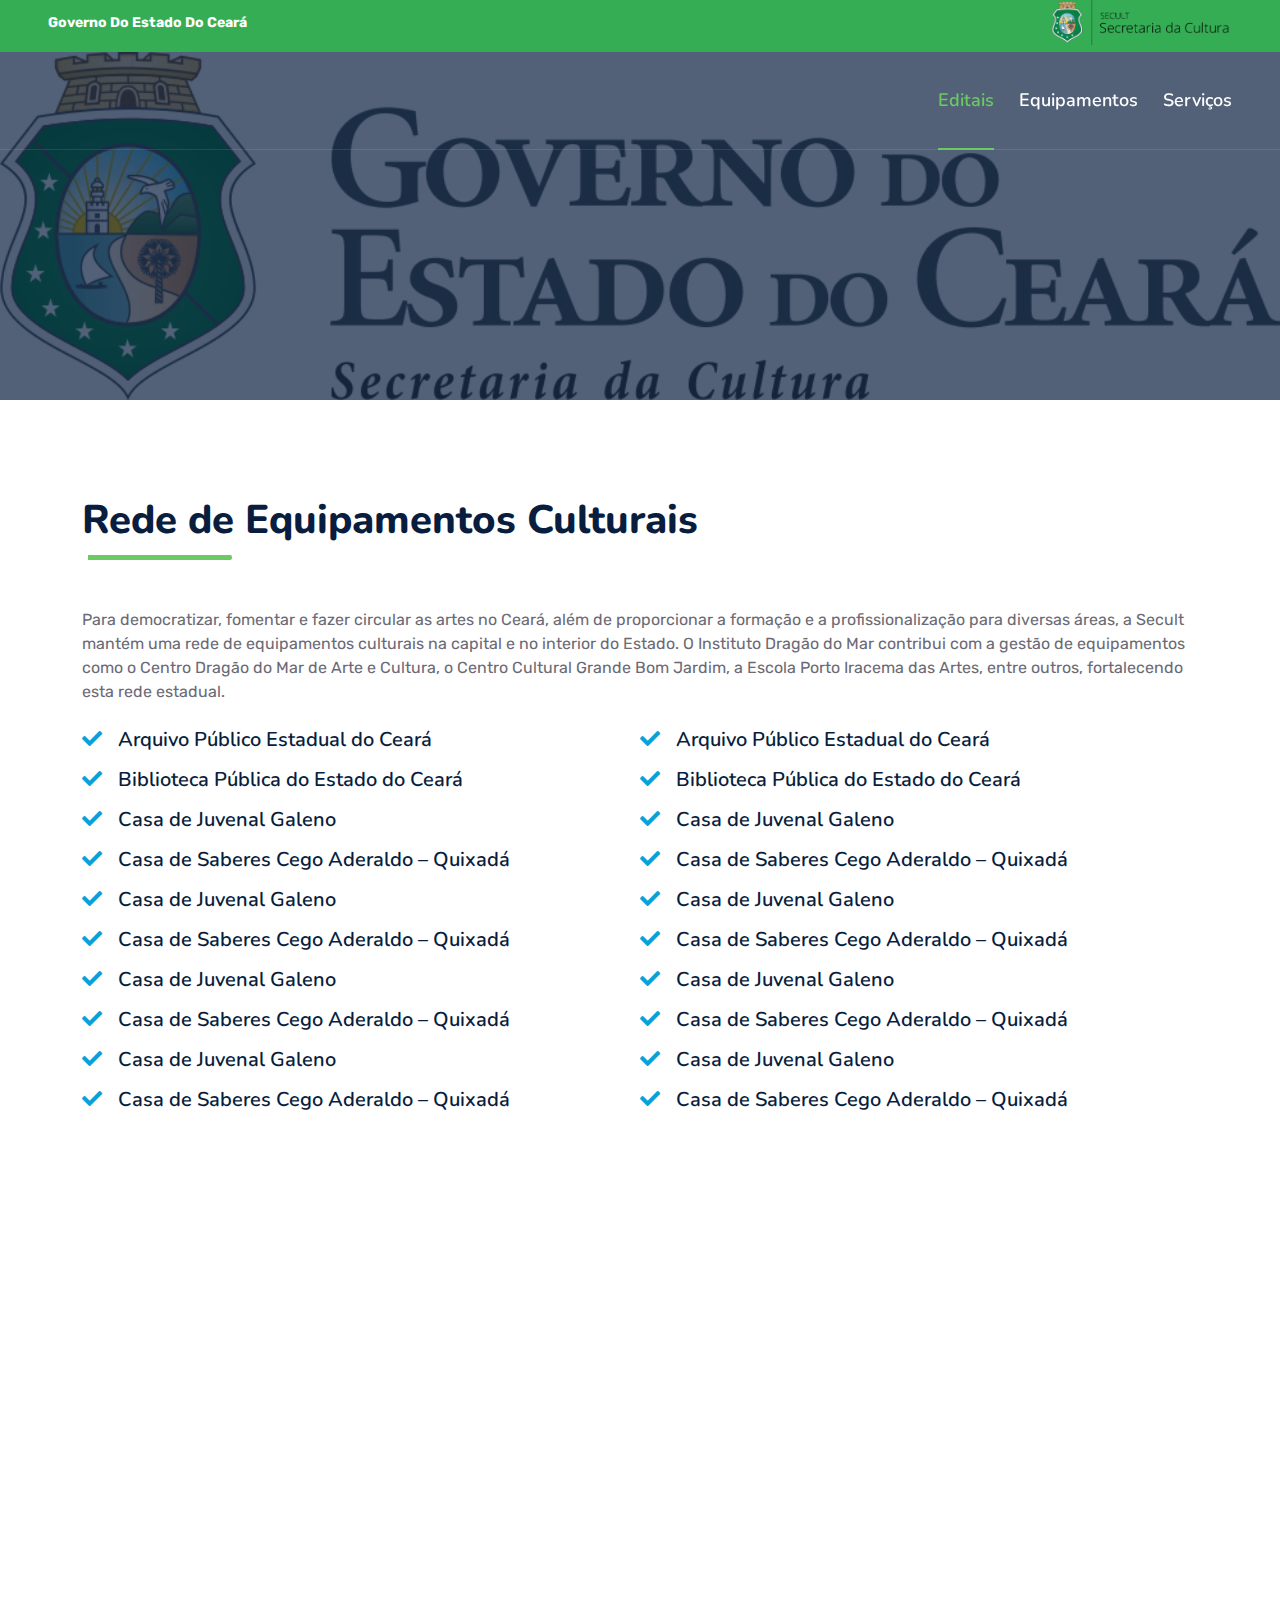
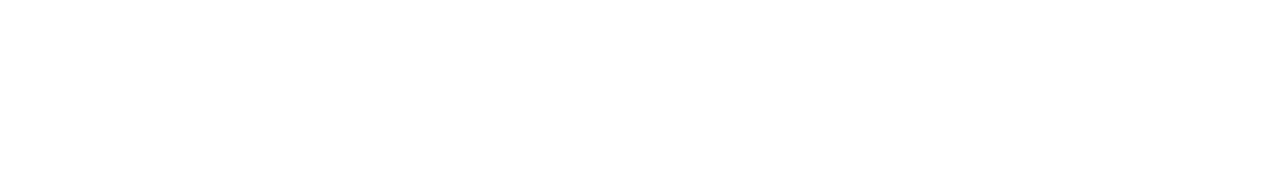
==== equipamentos.html @ 3d93ccb7 "Modificacao Servicos" ====
<!DOCTYPE html>
<html lang="en">

<head>
    <meta charset="utf-8">
    <title>Secretaria da Cultura</title>
    <meta content="width=device-width, initial-scale=1.0" name="viewport">
    <meta content="Free HTML Templates" name="keywords">
    <meta content="Free HTML Templates" name="description">

    <!-- Favicon -->
    <link href="img/favicon.ico" rel="icon">

    <!-- Google Web Fonts -->
    <link rel="preconnect" href="https://fonts.googleapis.com">
    <link rel="preconnect" href="https://fonts.gstatic.com" crossorigin>
    <link href="https://fonts.googleapis.com/css2?family=Nunito:wght@400;600;700;800&family=Rubik:wght@400;500;600;700&display=swap" rel="stylesheet">

    <!-- Icon Font Stylesheet -->
    <link href="https://cdnjs.cloudflare.com/ajax/libs/font-awesome/5.10.0/css/all.min.css" rel="stylesheet">
    <link href="https://cdn.jsdelivr.net/npm/bootstrap-icons@1.4.1/font/bootstrap-icons.css" rel="stylesheet">

    <!-- Libraries Stylesheet -->
    <link href="lib/owlcarousel/assets/owl.carousel.min.css" rel="stylesheet">
    <link href="lib/animate/animate.min.css" rel="stylesheet">

    <!-- Customized Bootstrap Stylesheet -->
    <link href="css/bootstrap.min.css" rel="stylesheet">

    <!-- Template Stylesheet -->
    <link href="css/style.css" rel="stylesheet">
</head>

<body>
    <!-- Spinner Start -->
    <div id="spinner" class="show bg-white position-fixed translate-middle w-100 vh-100 top-50 start-50 d-flex align-items-center justify-content-center">
        <div class="spinner"></div>
    </div>
    <!-- Spinner End -->

 <!-- Topbar Start -->
 <div class="container-fluid bg-secondary px-5 d-none d-lg-block">
    <div class="row gx-0">
        <div class="col-lg-8 text-center text-lg-start mb-2 mb-lg-0">
            <div class="d-inline-flex align-items-center" style="height: 45px;">
                <small class="me-3 text-light"></i>Governo Do Estado Do Ceará</small>
            </div>
        </div>
        <div class="col-lg-4 text-center text-lg-end">
            <div class="d-inline-flex align-items-center" style="height: 45px;">

                <img src="img/logo/secult-escura-2.png" width="180">
            </div>
        </div>
    </div>
</div>
<!-- Topbar End -->


<!-- Navbar & Carousel Start -->
<div class="container-fluid position-relative p-0">
    <nav class="navbar navbar-expand-lg navbar-dark px-5 py-3 py-lg-0">
        <button class="navbar-toggler" type="button" data-bs-toggle="collapse" data-bs-target="#navbarCollapse">
            <span class="fa fa-bars"></span>
        </button>
        <div class="collapse navbar-collapse" id="navbarCollapse">
            <div class="navbar-nav ms-auto py-0">
                <a href="index.html" class="nav-item nav-link active">Editais</a>
                <a href="equipamentos.html" class="nav-item nav-link">Equipamentos</a>
                <a href="service.html" class="nav-item nav-link">Serviços</a>
            </div>
           
        </div>
    </nav>

    <div id="header-carousel" class="carousel slide carousel-fade" data-bs-ride="carousel">
        <div class="carousel-inner">
            <div class="carousel-item active">
                <img class="w-100" src="img/logo/logoNova.png" alt="Image">
                <div class="carousel-caption d-flex flex-column align-items-center justify-content-center">
                    <div class="p-3" style="max-width: 900px;">
                       <!-- <h5 class="text-white text-uppercase mb-3 animated slideInDown">Lançamentos</h5>
                        <h1 class="display-1 text-white mb-md-4 animated zoomIn">Editais culturais</h1>-->
                    </div>
                </div>
            </div>
           
        </div>
       
    </div>
</div>
    <!-- Navbar End -->


    <!-- About Start -->
    <div class="container-fluid py-5 wow fadeInUp" data-wow-delay="0.1s">
        <div class="container py-5">
            <div class="row g-5">
                <div class="col-lg-12">
                    <div class="section-title position-relative pb-3 mb-5">
                        <h1 class="mb-0">Rede de Equipamentos Culturais</h1>
                    </div>
                    <p class="mb-4">Para democratizar, fomentar e fazer circular as artes no Ceará, além de proporcionar a formação e a profissionalização para diversas áreas, a Secult mantém uma rede de equipamentos culturais na capital e no interior do Estado. O Instituto Dragão do Mar contribui com a gestão de equipamentos como o Centro Dragão do Mar de Arte e Cultura, o Centro Cultural Grande Bom Jardim, a Escola Porto Iracema das Artes, entre outros, fortalecendo esta rede estadual.

                    </p>
                    <div class="row g-0 mb-3">
                        <div class="col-sm-6 wow zoomIn" data-wow-delay="0.2s">
                            <h5 class="mb-3"><i class="fa fa-check text-primary me-3"></i><a href="https://mapacultural.secult.ce.gov.br/espaco/499/">Arquivo Público Estadual do Ceará </a></h5>
                            <h5 class="mb-3"><i class="fa fa-check text-primary me-3"></i><a href="https://mapacultural.secult.ce.gov.br/espaco/484/">Biblioteca Pública do Estado do Ceará </a></h5>
                            <h5 class="mb-3"><i class="fa fa-check text-primary me-3"></i><a href="https://mapacultural.secult.ce.gov.br/espaco/490/">Casa de Juvenal Galeno</a></h5>
                            <h5 class="mb-3"><i class="fa fa-check text-primary me-3"></i><a href="https://mapacultural.secult.ce.gov.br/espaco/891/">Casa de Saberes Cego Aderaldo – Quixadá</a></h5>
                            <h5 class="mb-3"><i class="fa fa-check text-primary me-3"></i><a href="https://mapacultural.secult.ce.gov.br/espaco/490/">Casa de Juvenal Galeno</a></h5>
                            <h5 class="mb-3"><i class="fa fa-check text-primary me-3"></i><a href="https://mapacultural.secult.ce.gov.br/espaco/891/">Casa de Saberes Cego Aderaldo – Quixadá</a></h5>
                            <h5 class="mb-3"><i class="fa fa-check text-primary me-3"></i><a href="https://mapacultural.secult.ce.gov.br/espaco/490/">Casa de Juvenal Galeno</a></h5>
                            <h5 class="mb-3"><i class="fa fa-check text-primary me-3"></i><a href="https://mapacultural.secult.ce.gov.br/espaco/891/">Casa de Saberes Cego Aderaldo – Quixadá</a></h5>
                            <h5 class="mb-3"><i class="fa fa-check text-primary me-3"></i><a href="https://mapacultural.secult.ce.gov.br/espaco/490/">Casa de Juvenal Galeno</a></h5>
                            <h5 class="mb-3"><i class="fa fa-check text-primary me-3"></i><a href="https://mapacultural.secult.ce.gov.br/espaco/891/">Casa de Saberes Cego Aderaldo – Quixadá</a></h5>
                        </div>
                        <div class="col-sm-6 wow zoomIn" data-wow-delay="0.2s">
                            <h5 class="mb-3"><i class="fa fa-check text-primary me-3"></i><a href="https://mapacultural.secult.ce.gov.br/espaco/499/">Arquivo Público Estadual do Ceará </a></h5>
                            <h5 class="mb-3"><i class="fa fa-check text-primary me-3"></i><a href="https://mapacultural.secult.ce.gov.br/espaco/484/">Biblioteca Pública do Estado do Ceará </a></h5>
                            <h5 class="mb-3"><i class="fa fa-check text-primary me-3"></i><a href="https://mapacultural.secult.ce.gov.br/espaco/490/">Casa de Juvenal Galeno</a></h5>
                            <h5 class="mb-3"><i class="fa fa-check text-primary me-3"></i><a href="https://mapacultural.secult.ce.gov.br/espaco/891/">Casa de Saberes Cego Aderaldo – Quixadá</a></h5>
                            <h5 class="mb-3"><i class="fa fa-check text-primary me-3"></i><a href="https://mapacultural.secult.ce.gov.br/espaco/490/">Casa de Juvenal Galeno</a></h5>
                            <h5 class="mb-3"><i class="fa fa-check text-primary me-3"></i><a href="https://mapacultural.secult.ce.gov.br/espaco/891/">Casa de Saberes Cego Aderaldo – Quixadá</a></h5>
                            <h5 class="mb-3"><i class="fa fa-check text-primary me-3"></i><a href="https://mapacultural.secult.ce.gov.br/espaco/490/">Casa de Juvenal Galeno</a></h5>
                            <h5 class="mb-3"><i class="fa fa-check text-primary me-3"></i><a href="https://mapacultural.secult.ce.gov.br/espaco/891/">Casa de Saberes Cego Aderaldo – Quixadá</a></h5>
                            <h5 class="mb-3"><i class="fa fa-check text-primary me-3"></i><a href="https://mapacultural.secult.ce.gov.br/espaco/490/">Casa de Juvenal Galeno</a></h5>
                            <h5 class="mb-3"><i class="fa fa-check text-primary me-3"></i><a href="https://mapacultural.secult.ce.gov.br/espaco/891/">Casa de Saberes Cego Aderaldo – Quixadá</a></h5>
                        </div>
                    </div>
                                   </div>
            </div>
        </div>
    </div>
    <!-- About End -->


    
    <!-- Vendor Start -->
    <div class="container-fluid py-5 wow fadeInUp" data-wow-delay="0.1s">
        <div class="container py-5 mb-5">
            <div class="bg-white">
                <div class="owl-carousel vendor-carousel">
                    <img src="img/vendor-1.jpg" alt="">
                    <img src="img/vendor-2.jpg" alt="">
                    <img src="img/vendor-3.jpg" alt="">
                    <img src="img/vendor-4.jpg" alt="">
                    <img src="img/vendor-5.jpg" alt="">
                    <img src="img/vendor-6.jpg" alt="">
                    <img src="img/vendor-7.jpg" alt="">
                    <img src="img/vendor-8.jpg" alt="">
                    <img src="img/vendor-9.jpg" alt="">
                </div>
            </div>
        </div>
    </div>

    <!-- Footer Start -->
    <div class="container-fluid bg-dark text-light mt-5 wow fadeInUp" data-wow-delay="0.1s">
        <div class="container">
            <div class="row gx-10 ">
                <div class="col-lg-12 col-md-6">
                    <div class="row gx-5">
                        <div class="col-lg-3 col-md-12 pt-5 mb-5">
                            <div class="section-title section-title-sm position-relative pb-3 mb-4">
                                <h4 class="text-light mb-0">Sede da Secult</h4>
                            </div>
                            <div class="d-flex mb-2">
                                <i class="bi bi-geo-alt text-white  me-2"></i>
                                <p class="mb-0">
                                    Rua Major Facundo, 500 – Centro
                                    Fortaleza, CE
                                    CEP: 60.025-100</p>
                            </div>
                            
                        </div>
                        <div class="col-lg-3 col-md-12 pt-0 pt-lg-5 mb-5">
                            <div class="section-title section-title-sm position-relative pb-3 mb-4">
                                <h4 class="text-light mb-0">Nossos canais</h4>
                            </div>
                            <div class="link-animated d-flex flex-column justify-content-start">
                                <div class="d-flex mb-2">
                                    <i class="bi bi-envelope-open text-white me-2"></i>
                                    <p class="mb-0">SECULT.CE.GOV.BR</p>
                                </div>
                            </div>
                        </div>
                    
                        <div class="col-lg-3 col-md-12 pt-0 pt-lg-5 mb-5">
                            <div class="section-title section-title-sm position-relative pb-3 mb-4">
                                <h4 class="text-light mb-0">Horário de atendimento</h4>
                            </div>
                            <div class="link-animated d-flex flex-column justify-content-start">
                                <div class="d-flex mb-2">
                                    <i class="bi bi-telephone text-white  me-2"></i>
                                    <p class="mb-0">
                                        De segunda a sexta 08 ás 17 horas</p>
                                </div>
                            </div>
                        </div>
                           <div class="col-lg-3 col-md-12 pt-0 pt-lg-5 mb-5">
                            <div class="d-flex mt-4">
                                <a class="btn btn-secondary btn-square me-2" href="https://www.facebook.com/secultceara/"><i class="fab fa-facebook-f fw-normal"></i></a>
                                <a class="btn btn-secondary btn-square me-2" href="https://instagram.com/secultceara" ><i class="fab fa-linkedin-in fw-normal"></i></a>
                                <a class="btn btn-secondary btn-square" href="https://www.youtube.com/channel/UCVckZREupHqHkoS7MmxwH9w"><i class="fab fa-instagram fw-normal"></i></a>
                            </div>
                        </div>
                    </div>
                </div>
            </div>
        </div>
    </div>
    <!-- Footer End -->


    <!-- JavaScript Libraries -->
    <script src="https://code.jquery.com/jquery-3.4.1.min.js"></script>
    <script src="https://cdn.jsdelivr.net/npm/bootstrap@5.0.0/dist/js/bootstrap.bundle.min.js"></script>
    <script src="lib/wow/wow.min.js"></script>
    <script src="lib/easing/easing.min.js"></script>
    <script src="lib/waypoints/waypoints.min.js"></script>
    <script src="lib/counterup/counterup.min.js"></script>
    <script src="lib/owlcarousel/owl.carousel.min.js"></script>

    <!-- Template Javascript -->
    <script src="js/main.js"></script>
</body>

</html>
---- css/style.css ----
/********** Template CSS **********/
:root {
    --primary: #6bca62;
    --secondary: #34AD54;
    --light: #EEF9FF;
    --dark: #091E3E;
    --dark2: #e70aa5;
}

.AcessoRapido {
    padding-top: 0;
    background-color: #e9e9e9;
}

/*** Spinner ***/
.spinner {
    width: 40px;
    height: 40px;
    background: var(--primary);
    margin: 100px auto;
    -webkit-animation: sk-rotateplane 1.2s infinite ease-in-out;
    animation: sk-rotateplane 1.2s infinite ease-in-out;
}

@-webkit-keyframes sk-rotateplane {
    0% {
        -webkit-transform: perspective(120px)
    }
    50% {
        -webkit-transform: perspective(120px) rotateY(180deg)
    }
    100% {
        -webkit-transform: perspective(120px) rotateY(180deg) rotateX(180deg)
    }
}

@keyframes sk-rotateplane {
    0% {
        transform: perspective(120px) rotateX(0deg) rotateY(0deg);
        -webkit-transform: perspective(120px) rotateX(0deg) rotateY(0deg)
    }
    50% {
        transform: perspective(120px) rotateX(-180.1deg) rotateY(0deg);
        -webkit-transform: perspective(120px) rotateX(-180.1deg) rotateY(0deg)
    }
    100% {
        transform: perspective(120px) rotateX(-180deg) rotateY(-179.9deg);
        -webkit-transform: perspective(120px) rotateX(-180deg) rotateY(-179.9deg);
    }
}

#spinner {
    opacity: 0;
    visibility: hidden;
    transition: opacity .5s ease-out, visibility 0s linear .5s;
    z-index: 99999;
}

#spinner.show {
    transition: opacity .5s ease-out, visibility 0s linear 0s;
    visibility: visible;
    opacity: 1;
}


/*** Heading ***/
h1,
h2,
.fw-bold {
    font-weight: 800 !important;
}

h3,
h4,
.fw-semi-bold {
    font-weight: 700 !important;
}

h5,
h6,
.fw-medium {
    font-weight: 600 !important;
}


/*** Button ***/
.btn {
    font-family: 'Nunito', sans-serif;
    font-weight: 600;
    transition: .5s;
}

.btn-primary,
.btn-secondary {
    color: #FFFFFF;
    box-shadow: inset 0 0 0 50px transparent;
}

.btn-primary:hover {
    box-shadow: inset 0 0 0 0 var(--primary);
}

.btn-secondary:hover {
    box-shadow: inset 0 0 0 0 var(--secondary);
}

.btn-square {
    width: 36px;
    height: 36px;
}

.btn-sm-square {
    width: 30px;
    height: 30px;
}

.btn-lg-square {
    width: 48px;
    height: 48px;
}

.btn-square,
.btn-sm-square,
.btn-lg-square {
    padding-left: 0;
    padding-right: 0;
    text-align: center;
}


/*** Navbar ***/
.navbar-dark .navbar-nav .nav-link {
    font-family: 'Nunito', sans-serif;
    position: relative;
    margin-left: 25px;
    padding: 35px 0;
    color: #ffffff;
    font-size: 18px;
    font-weight: 600;
    outline: none;
    transition: .5s;
}

.sticky-top.navbar-dark .navbar-nav .nav-link {
    padding: 20px 0;
    color: var(--dark);
}

.navbar-dark .navbar-nav .nav-link:hover,
.navbar-dark .navbar-nav .nav-link.active {
    color: var(--primary);
}

.navbar-dark .navbar-brand h1 {
    color: #FFFFFF;
}

.navbar-dark .navbar-toggler {
    color: var(--primary) !important;
    border-color: var(--primary) !important;
}

@media (max-width: 991.98px) {
    .sticky-top.navbar-dark {
        position: relative;
        background: #FFFFFF;
    }

    .navbar-dark .navbar-nav .nav-link,
    .navbar-dark .navbar-nav .nav-link.show,
    .sticky-top.navbar-dark .navbar-nav .nav-link {
        padding: 10px 0;
        color: var(--dark);
    }

    .navbar-dark .navbar-brand h1 {
        color: var(--primary);
    }
}

@media (min-width: 992px) {
    .navbar-dark {
        position: absolute;
        width: 100%;
        top: 0;
        left: 0;
        border-bottom: 1px solid rgba(256, 256, 256, .1);
        z-index: 999;
    }
    
    .sticky-top.navbar-dark {
        position: fixed;
        background: #FFFFFF;
    }

    .navbar-dark .navbar-nav .nav-link::before {
        position: absolute;
        content: "";
        width: 0;
        height: 2px;
        bottom: -1px;
        left: 50%;
        background: var(--primary);
        transition: .5s;
    }

    .navbar-dark .navbar-nav .nav-link:hover::before,
    .navbar-dark .navbar-nav .nav-link.active::before {
        width: 100%;
        left: 0;
    }

    .navbar-dark .navbar-nav .nav-link.nav-contact::before {
        display: none;
    }

    .sticky-top.navbar-dark .navbar-brand h1 {
        color: var(--primary);
    }
}


/*** Carousel ***/
.carousel-caption {
    top: 0;
    left: 0;
    right: 0;
    bottom: 0;
    background: rgba(9, 30, 62, .7);
    z-index: 1;
}

@media (max-width: 576px) {
    .carousel-caption h5 {
        font-size: 14px;
        font-weight: 500 !important;
    }

    .carousel-caption h1 {
        font-size: 30px;
        font-weight: 600 !important;
    }
}

.carousel-control-prev,
.carousel-control-next {
    width: 10%;
}

.carousel-control-prev-icon,
.carousel-control-next-icon {
    width: 3rem;
    height: 3rem;
}


/*** Section Title ***/
.section-title::before {
    position: absolute;
    content: "";
    width: 150px;
    height: 5px;
    left: 0;
    bottom: 0;
    background: var(--primary);
    border-radius: 2px;
}

.section-title.text-center::before {
    left: 50%;
    margin-left: -75px;
}

.section-title.section-title-sm::before {
    width: 90px;
    height: 3px;
}

.section-title::after {
    position: absolute;
    content: "";
    width: 6px;
    height: 5px;
    bottom: 0px;
    background: #FFFFFF;
    -webkit-animation: section-title-run 5s infinite linear;
    animation: section-title-run 5s infinite linear;
}

.section-title.section-title-sm::after {
    width: 4px;
    height: 3px;
}

.section-title.text-center::after {
    -webkit-animation: section-title-run-center 5s infinite linear;
    animation: section-title-run-center 5s infinite linear;
}

.section-title.section-title-sm::after {
    -webkit-animation: section-title-run-sm 5s infinite linear;
    animation: section-title-run-sm 5s infinite linear;
}

@-webkit-keyframes section-title-run {
    0% {left: 0; } 50% { left : 145px; } 100% { left: 0; }
}

@-webkit-keyframes section-title-run-center {
    0% { left: 50%; margin-left: -75px; } 50% { left : 50%; margin-left: 45px; } 100% { left: 50%; margin-left: -75px; }
}

@-webkit-keyframes section-title-run-sm {
    0% {left: 0; } 50% { left : 85px; } 100% { left: 0; }
}


/*** Service ***/
.service-item {
    position: relative;
    height: 300px;
    padding: 0 30px;
    transition: .5s;
}

.service-item .service-icon {
    margin-bottom: 30px;
    width: 60px;
    height: 60px;
    display: flex;
    align-items: center;
    justify-content: center;
    background: var(--primary);
    border-radius: 2px;
    transform: rotate(-45deg);
}

.service-item .service-icon i {
    transform: rotate(45deg);
}

.service-item a.btn {
    position: absolute;
    width: 60px;
    bottom: -48px;
    left: 50%;
    margin-left: -30px;
    opacity: 0;
}

.service-item:hover a.btn {
    bottom: -24px;
    opacity: 1;
}


/*** Testimonial ***/
.testimonial-carousel .owl-dots {
    margin-top: 15px;
    display: flex;
    align-items: flex-end;
    justify-content: center;
}

.testimonial-carousel .owl-dot {
    position: relative;
    display: inline-block;
    margin: 0 5px;
    width: 15px;
    height: 15px;
    background: #DDDDDD;
    border-radius: 2px;
    transition: .5s;
}

.testimonial-carousel .owl-dot.active {
    width: 30px;
    background: var(--primary);
}

.testimonial-carousel .owl-item.center {
    position: relative;
    z-index: 1;
}

.testimonial-carousel .owl-item .testimonial-item {
    transition: .5s;
}

.testimonial-carousel .owl-item.center .testimonial-item {
    background: #FFFFFF !important;
    box-shadow: 0 0 30px #DDDDDD;
}


/*** Team ***/
.team-item {
    transition: .5s;
}

.team-social {
    position: absolute;
    width: 100%;
    height: 100%;
    top: 0;
    left: 0;
    display: flex;
    align-items: center;
    justify-content: center;
    transition: .5s;
}

.team-social a.btn {
    position: relative;
    margin: 0 3px;
    margin-top: 100px;
    opacity: 0;
}

.team-item:hover {
    box-shadow: 0 0 30px #DDDDDD;
}

.team-item:hover .team-social {
    background: rgba(9, 30, 62, .7);
}

.team-item:hover .team-social a.btn:first-child {
    opacity: 1;
    margin-top: 0;
    transition: .3s 0s;
}

.team-item:hover .team-social a.btn:nth-child(2) {
    opacity: 1;
    margin-top: 0;
    transition: .3s .05s;
}

.team-item:hover .team-social a.btn:nth-child(3) {
    opacity: 1;
    margin-top: 0;
    transition: .3s .1s;
}

.team-item:hover .team-social a.btn:nth-child(4) {
    opacity: 1;
    margin-top: 0;
    transition: .3s .15s;
}

.team-item .team-img img,
.blog-item .blog-img img  {
    transition: .5s;
}

.team-item:hover .team-img img,
.blog-item:hover .blog-img img {
    transform: scale(1.15);
}


/*** Miscellaneous ***/
@media (min-width: 991.98px) {
    .facts {
        position: relative;
        margin-top: -75px;
        z-index: 1;
    }
}

.back-to-top {
    position: fixed;
    display: none;
    right: 45px;
    bottom: 45px;
    z-index: 99;
}

.bg-header {
    background: linear-gradient(rgba(9, 30, 62, .7), rgba(9, 30, 62, .7)), url(../img/carousel-1.jpg) center center no-repeat;
    background-size: cover;
}

.link-animated a {
    transition: .5s;
}

.link-animated a:hover {
    padding-left: 10px;
}

@media (min-width: 767.98px) {
    .footer-about {
        margin-bottom: -75px;
    }
}
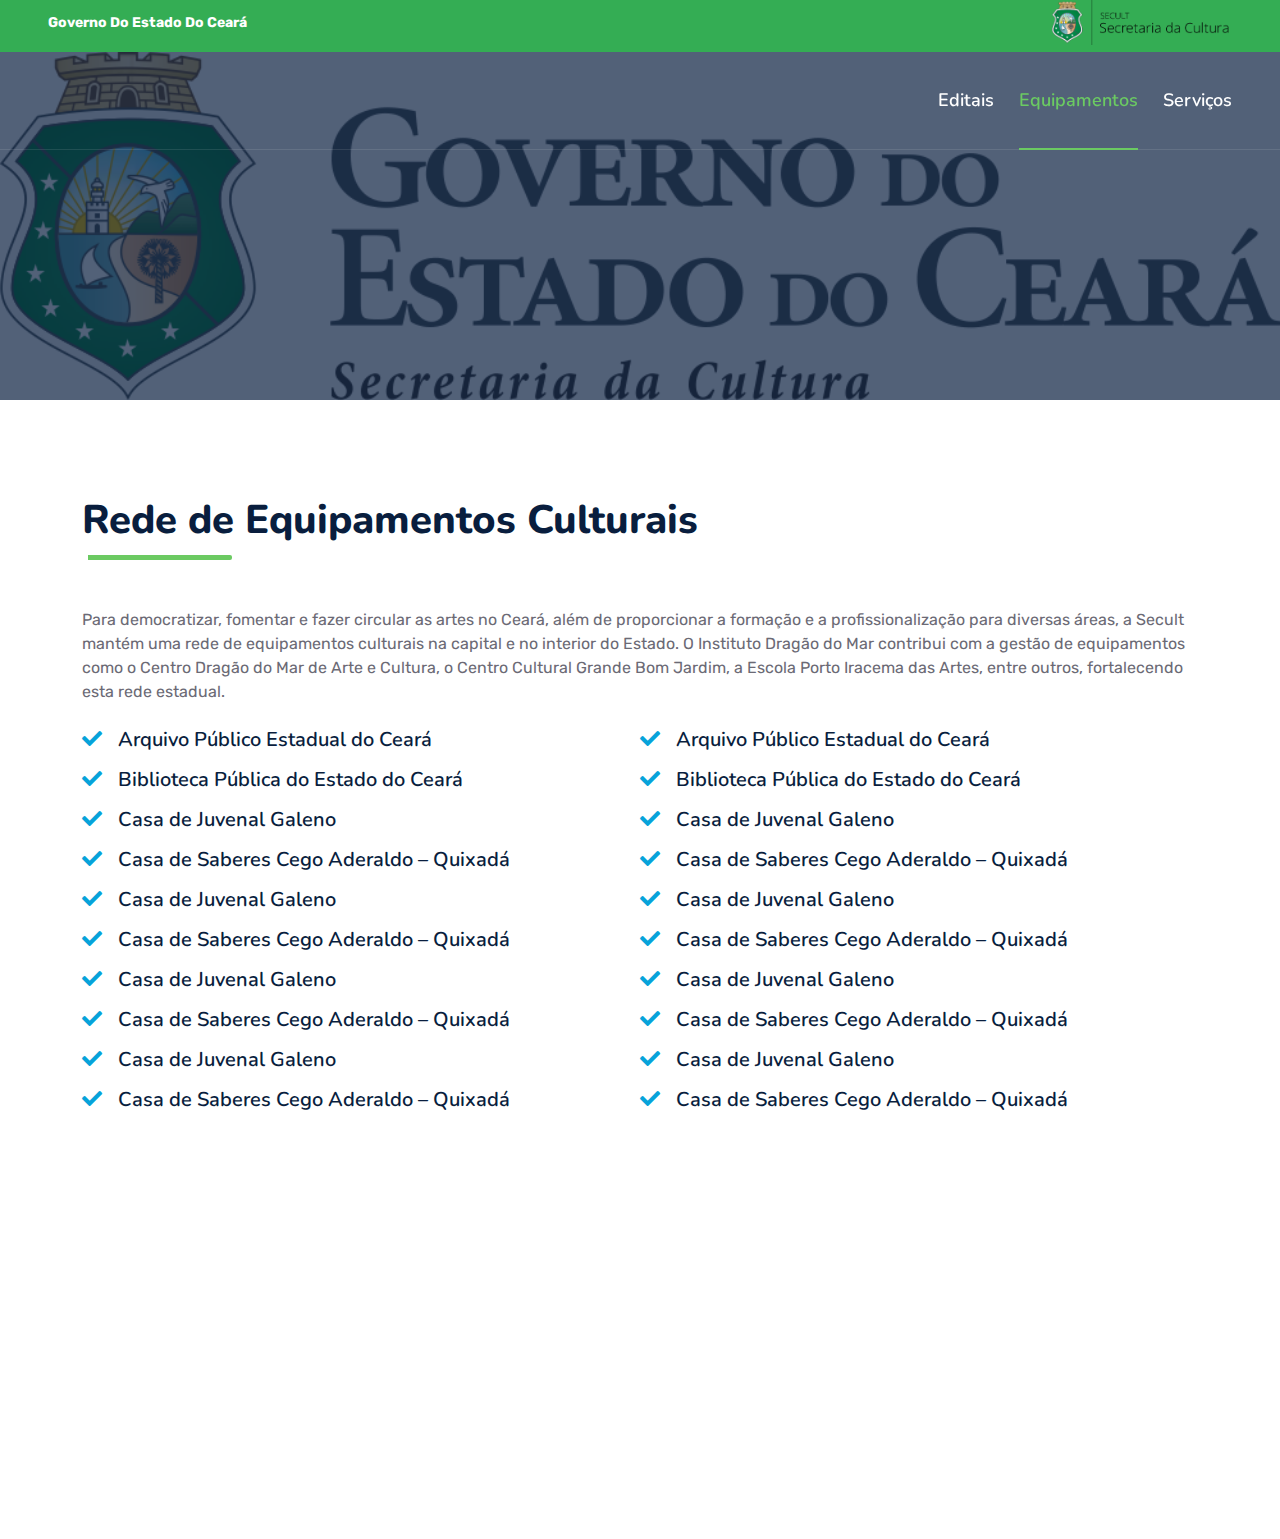
==== commit 443179f3: "Modificacao acesso rapido" ====
--- a/equipamentos.html
+++ b/equipamentos.html
@@ -65,8 +65,8 @@
         </button>
         <div class="collapse navbar-collapse" id="navbarCollapse">
             <div class="navbar-nav ms-auto py-0">
-                <a href="index.html" class="nav-item nav-link active">Editais</a>
-                <a href="equipamentos.html" class="nav-item nav-link">Equipamentos</a>
+                <a href="index.html" class="nav-item nav-link ">Editais</a>
+                <a href="equipamentos.html" class="nav-item nav-link active">Equipamentos</a>
                 <a href="service.html" class="nav-item nav-link">Serviços</a>
             </div>
            
@@ -129,17 +129,8 @@
                             <h5 class="mb-3"><i class="fa fa-check text-primary me-3"></i><a href="https://mapacultural.secult.ce.gov.br/espaco/891/">Casa de Saberes Cego Aderaldo – Quixadá</a></h5>
                         </div>
                     </div>
-                                   </div>
-            </div>
-        </div>
-    </div>
-    <!-- About End -->
-
-
-    
-    <!-- Vendor Start -->
-    <div class="container-fluid py-5 wow fadeInUp" data-wow-delay="0.1s">
-        <div class="container py-5 mb-5">
+                </div>
+            </div>
             <div class="bg-white">
                 <div class="owl-carousel vendor-carousel">
                     <img src="img/vendor-1.jpg" alt="">
@@ -155,6 +146,12 @@
             </div>
         </div>
     </div>
+    <!-- About End -->
+
+
+    
+    <!-- Vendor Start -->
+  
 
     <!-- Footer Start -->
     <div class="container-fluid bg-dark text-light mt-5 wow fadeInUp" data-wow-delay="0.1s">
--- a/css/style.css
+++ b/css/style.css
@@ -6,11 +6,160 @@
     --dark: #091E3E;
     --dark2: #e70aa5;
 }
-
+/*inserindo config para acesso rápido*/
 .AcessoRapido {
     padding-top: 0;
     background-color: #e9e9e9;
-}
+  }
+  
+  /* line 9, resources/sass/components/_acesso-rapido.scss */
+  .AcessoRapido .row {
+    margin: 0;
+    border-top: 1px solid rgba(72, 81, 86, 0.5);
+  }
+  
+  /* line 14, resources/sass/components/_acesso-rapido.scss */
+  .AcessoRapido h4 {
+    /* Positioning */
+    margin: 25px 0;
+    /* Typography */
+    font-size: 1.6em;
+    margin: 25px 0 20px;
+    text-transform: uppercase;
+    letter-spacing: 0.3px;
+    font: 1.3em/1.4em "OpenSans-ExtraBold", Helvetica, Arial, sans-serif;
+    line-height: 2;
+  }
+  
+  /* line 26, resources/sass/components/_acesso-rapido.scss */
+  .AcessoRapido .menu {
+    /* Positioning */
+    margin: 0 -30px;
+    /* Typography */
+    text-align: center;
+  }
+  
+  /* line 33, resources/sass/components/_acesso-rapido.scss */
+  .AcessoRapido .menu-item {
+    /* Positioning */
+    display: inline-block;
+    vertical-align: top;
+    /* Box-model */
+    padding: 0 25px;
+    width: 16.4%;
+  }
+  
+  /* line 46, resources/sass/components/_acesso-rapido.scss */
+  .AcessoRapido .menu-item a {
+    /* Typography */
+    font: 1.1em/1.4em "OpenSans-Bold", Helvetica, Arial, sans-serif;
+    letter-spacing: .5px;
+    text-transform: uppercase;
+    color: #000;
+  }
+  
+  /* line 57, resources/sass/components/_acesso-rapido.scss */
+  .AcessoRapido .menu-item i {
+    /* Positioning */
+    margin-bottom: 10px;
+    position: relative;
+    display: block;
+    /* Box-model */
+    width: 100%;
+    height: 80px;
+    /* Visual */
+    background-color: #fff;
+  }
+  
+  /* line 67, resources/sass/components/_acesso-rapido.scss */
+  .AcessoRapido .menu-item i:after {
+    /* Positioning */
+    position: absolute;
+    display: block;
+    bottom: 0;
+    left: 0;
+    right: 0;
+    /* Box-model */
+    height: 4px;
+    /* Visual */
+    background-color: #00a84a;
+    /* Misc */
+    content: '';
+    -webkit-transition: height 0.2s ease-in-out;
+    transition: height 0.2s ease-in-out;
+  }
+  
+  /* line 142, resources/sass/components/_acesso-rapido.scss */
+  .AcessoRapido .menu-item i.PortalTransparencia {
+    background: url(../img/logo/logoNova.png) center center no-repeat #fff;
+  }
+  
+  /* line 146, resources/sass/components/_acesso-rapido.scss */
+  .AcessoRapido .menu-item i.AcessoCidadao {
+    background: url(../images/ico-acesso-rapido/acesso-cidadao.svg) center center no-repeat #fff;
+  }
+  
+  /* line 150, resources/sass/components/_acesso-rapido.scss */
+  .AcessoRapido .menu-item i.AcessoInformacao {
+    background: url(../images/ico-acesso-rapido/lei-geral-de-acesso-informacao.svg) center center no-repeat #fff;
+  }
+  
+  /* line 154, resources/sass/components/_acesso-rapido.scss */
+  .AcessoRapido .menu-item i.DiarioOficial {
+    background: url(../images/ico-acesso-rapido/diario-oficial.svg) center center no-repeat #fff;
+  }
+  
+  /* line 158, resources/sass/components/_acesso-rapido.scss */
+  .AcessoRapido .menu-item i.Legislacao {
+    background: url(../images/ico-acesso-rapido/legislacao-estadual.svg) center center no-repeat #fff;
+  }
+  
+  /* line 162, resources/sass/components/_acesso-rapido.scss */
+  .AcessoRapido .menu-item i.AcoesGoverno {
+    background: url(../images/ico-acesso-rapido/acoes-de-governo.svg) center center no-repeat #fff;
+  }
+  
+  /* line 166, resources/sass/components/_acesso-rapido.scss */
+  .AcessoRapido .menu-item i.PortalTransparencia:after {
+    background: url(../images/ico-acesso-rapido/portal-da-transparencia-.svg) center bottom 15px no-repeat #00a84a;
+    background-size: 50px !important;
+  }
+  
+  /* line 171, resources/sass/components/_acesso-rapido.scss */
+  .AcessoRapido .menu-item i.AcessoCidadao:after {
+    background: url(../images/ico-acesso-rapido/acesso-cidadao-.svg) center bottom 15px no-repeat #00a84a;
+    background-size: 50px !important;
+  }
+  
+  /* line 176, resources/sass/components/_acesso-rapido.scss */
+  .AcessoRapido .menu-item i.AcessoInformacao:after {
+    background: url(../images/ico-acesso-rapido/lei-geral-de-acesso-informacao-.svg) center bottom 15px no-repeat #00a84a;
+    background-size: 50px !important;
+  }
+  
+  /* line 181, resources/sass/components/_acesso-rapido.scss */
+  .AcessoRapido .menu-item i.DiarioOficial:after {
+    background: url(../images/ico-acesso-rapido/diario-oficial-.svg) center bottom 15px no-repeat #00a84a;
+    background-size: 50px !important;
+  }
+  
+  /* line 186, resources/sass/components/_acesso-rapido.scss */
+  .AcessoRapido .menu-item i.Legislacao:after {
+    background: url(../images/ico-acesso-rapido/legislacao-estadual-.svg) center bottom 15px no-repeat #00a84a;
+    background-size: 50px !important;
+  }
+  
+  /* line 191, resources/sass/components/_acesso-rapido.scss */
+  .AcessoRapido .menu-item i.AcoesGoverno:after {
+    background: url(../images/ico-acesso-rapido/acoes-de-governo-.svg) center bottom 15px no-repeat #00a84a;
+    background-size: 50px !important;
+  }
+  
+  /* line 195, resources/sass/components/_acesso-rapido.scss */
+  .AcessoRapido .menu-item i {
+    background-size: 50px !important;
+  }
+  
 
 /*** Spinner ***/
 .spinner {
